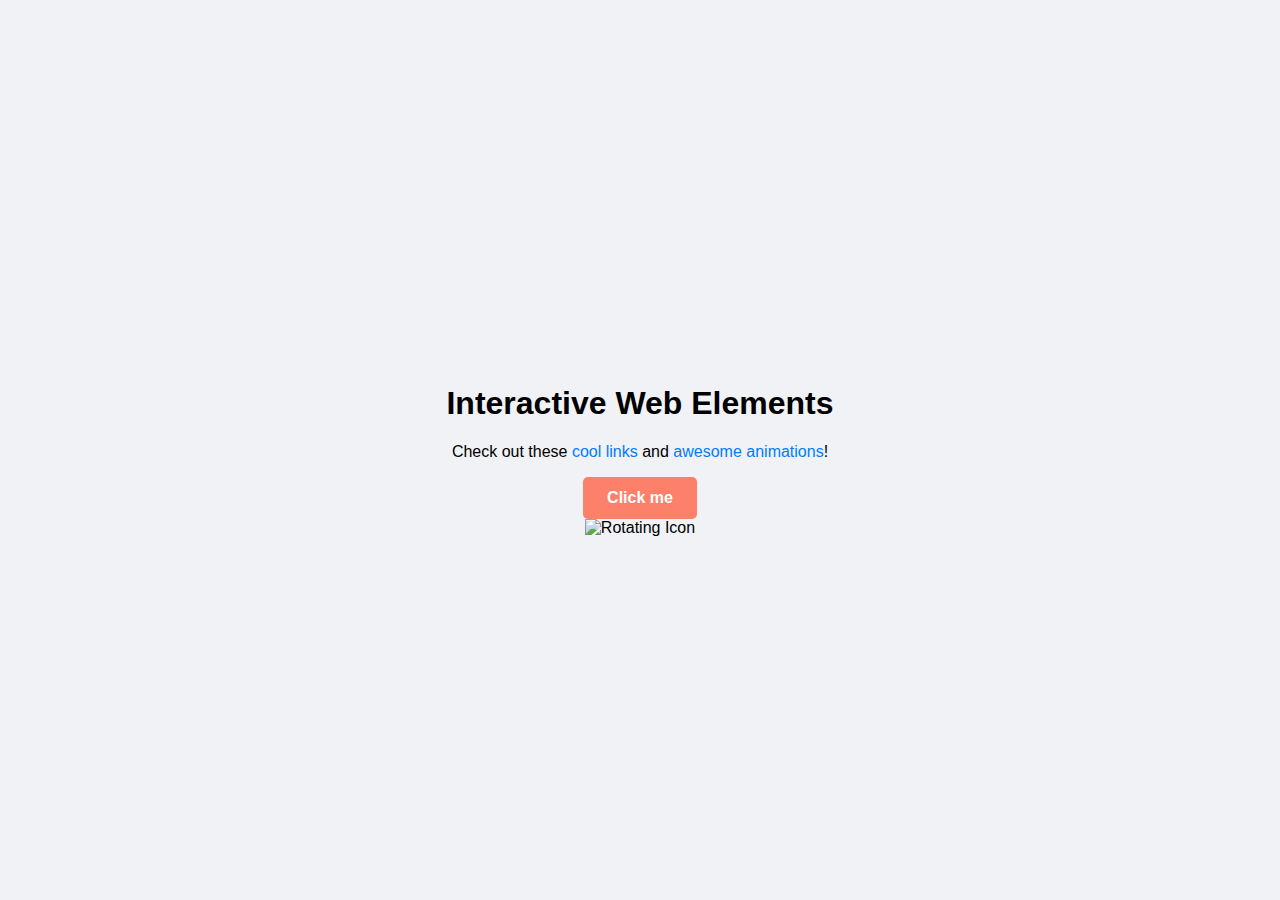
==== part2.html @ 3228e0f8 "part 2" ====
<!DOCTYPE html>
<html lang="en">
<head>
    <meta charset="UTF-8">
    <meta name="viewport" content="width=device-width, initial-scale=1.0">
    <title>Interactive Web Elements</title>
    <link rel="stylesheet" href="part2.css">
</head>
<body>
    <div class="container">
        <h1 class="enhanced-text">Interactive Web Elements</h1>
        <p>Check out these <a href="#">cool links</a> and <a href="#">awesome animations</a>!</p>
        <button class="interactive-button">Click me</button>
        <div class="rotating-icon">
            <img src="https://via.placeholder.com/100" alt="Rotating Icon">
        </div>
    </div>
</body>
</html>
---- part2.css ----
/* General body styling for a professional look */
body {
    font-family: 'Arial', sans-serif;
    background-color: #f0f2f5;
    display: flex;
    justify-content: center;
    align-items: center;
    height: 100vh;
    margin: 0;
}

/* Container styling */
.container {
    text-align: center;
    padding: 20px;
}

/* Task 1: Smooth Hover Transition for Links */
a {
    color: #007bff;
    text-decoration: none;
    transition: color 0.3s ease;
}

a:hover {
    color: #0056b3;
}

/* Task 2: Animated Button on Click */
.interactive-button {
    background-color: rgba(255, 99, 71, 0.8); /* Solid semi-transparent tomato */
    border: none;
    padding: 12px 24px;
    color: white;
    font-size: 1em;
    font-weight: bold;
    border-radius: 5px;
    cursor: pointer;
    transition: transform 0.2s ease;
}

.interactive-button:active {
    transform: scale(1.1);
}

/* Task 3: Continuous Rotation Animation for an Icon */
.rotating-icon img {
    width: 100px;
    animation: rotate 5s linear infinite;
}

@keyframes rotate {
    from {
        transform: rotate(0deg);
    }
    to {
        transform: rotate(360deg);
    }
}
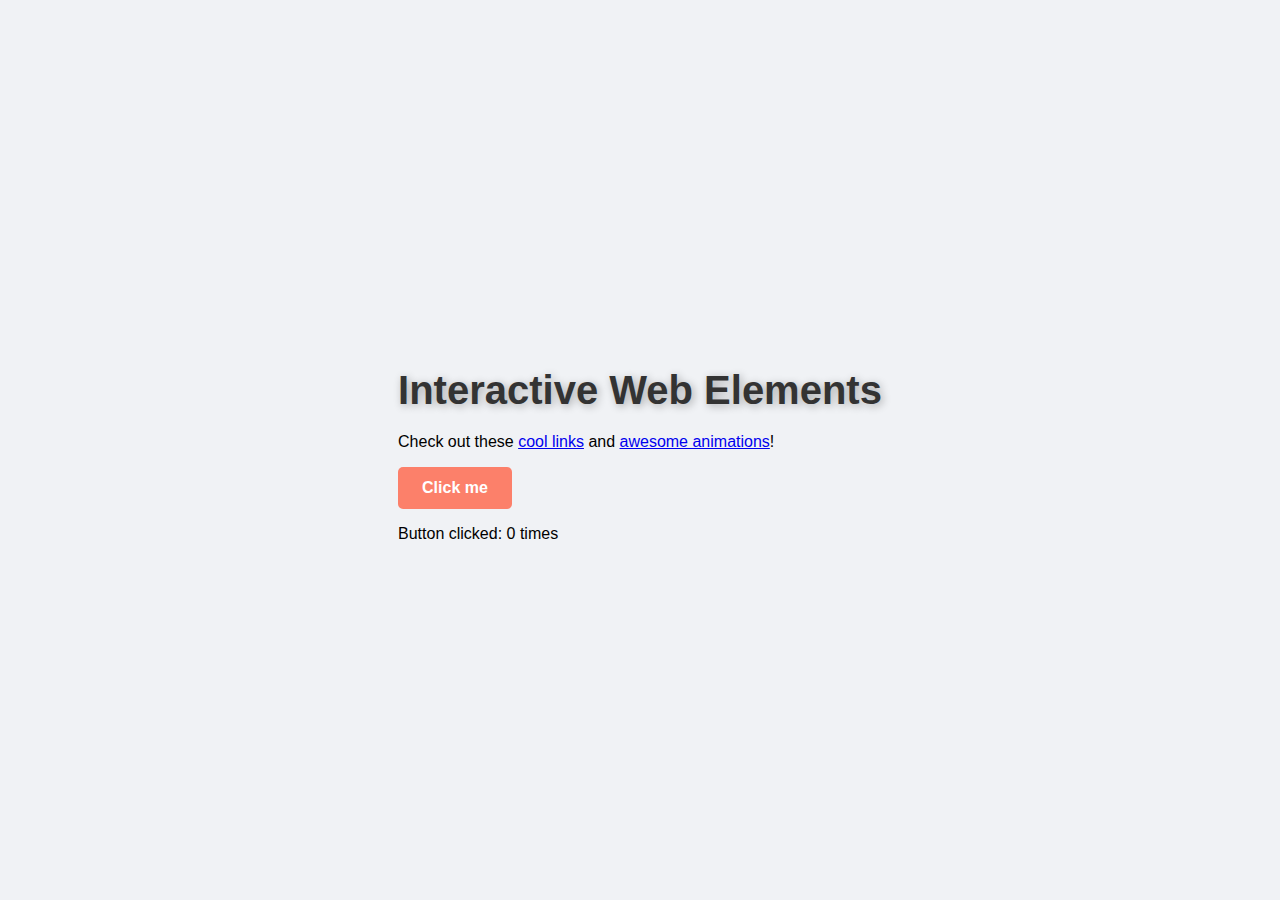
==== commit 764a25e5: "finished I think" ====
--- a/part2.html
+++ b/part2.html
@@ -4,16 +4,25 @@
     <meta charset="UTF-8">
     <meta name="viewport" content="width=device-width, initial-scale=1.0">
     <title>Interactive Web Elements</title>
-    <link rel="stylesheet" href="part2.css">
+    <link rel="stylesheet" href="styles.css">
 </head>
 <body>
     <div class="container">
         <h1 class="enhanced-text">Interactive Web Elements</h1>
         <p>Check out these <a href="#">cool links</a> and <a href="#">awesome animations</a>!</p>
-        <button class="interactive-button">Click me</button>
-        <div class="rotating-icon">
-            <img src="https://via.placeholder.com/100" alt="Rotating Icon">
+        <button class="interactive-button" onclick="incrementCounter()">Click me</button>
+        <p class="click-count">Button clicked: <span id="click-count">0</span> times</p>
+        <div class="rotating-cube-container">
+            <div class="rotating-cube" id="cube">
+                <div class="face front"></div>
+                <div class="face back"></div>
+                <div class="face left"></div>
+                <div class="face right"></div>
+                <div class="face top"></div>
+                <div class="face bottom"></div>
+            </div>
         </div>
     </div>
+    <script src="scripts.js"></script>
 </body>
 </html>
--- a/styles.css
+++ b/styles.css
@@ -0,0 +1,46 @@
+
+/* General body styling for a professional look */
+body {
+    font-family: 'Arial', sans-serif;
+    background-color: #f0f2f5;
+    display: flex;
+    justify-content: center;
+    align-items: center;
+    height: 100vh;
+    margin: 0;
+}
+
+/* Task 1: Apply RGBA Background Colors */
+.background-fade {
+    background-color: rgba(0, 123, 255, 0.3); /* Semi-transparent blue */
+    padding: 40px;
+    text-align: center;
+    border-radius: 15px;
+    box-shadow: 0 4px 8px rgba(0, 0, 0, 0.1);
+}
+
+/* Task 2: Enhance Text Visibility with RGBA */
+.enhanced-text {
+    color: #333;
+    text-shadow: 2px 2px 8px rgba(0, 0, 0, 0.3); /* Subtle black shadow */
+    font-size: 2.5em;
+    margin-bottom: 20px;
+}
+
+/* Task 3: Interactive Buttons with RGBA Hover Effects */
+.interactive-button {
+    background-color: rgba(255, 99, 71, 0.8); /* Solid semi-transparent tomato */
+    border: none;
+    padding: 12px 24px;
+    color: white;
+    font-size: 1em;
+    font-weight: bold;
+    border-radius: 5px;
+    cursor: pointer;
+    transition: background-color 0.3s ease, transform 0.3s ease;
+}
+
+.interactive-button:hover {
+    background-color: rgba(60, 179, 113, 0.8); /* Change to semi-transparent medium sea green on hover */
+    transform: scale(1.05); /* Slightly enlarge the button */
+}
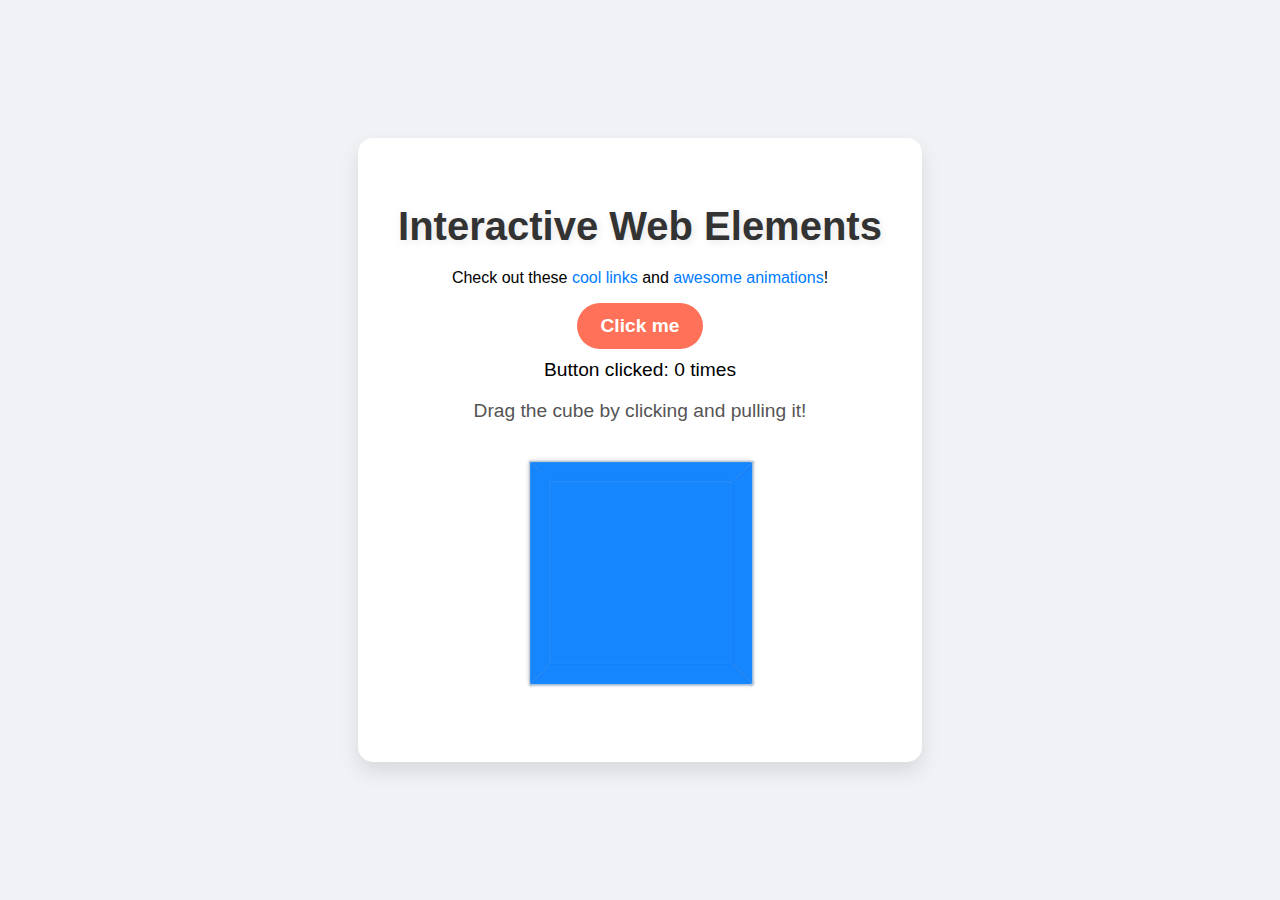
==== commit 29505c12: "haha cherry on top" ====
--- a/part2.html
+++ b/part2.html
@@ -4,7 +4,7 @@
     <meta charset="UTF-8">
     <meta name="viewport" content="width=device-width, initial-scale=1.0">
     <title>Interactive Web Elements</title>
-    <link rel="stylesheet" href="styles.css">
+    <link rel="stylesheet" href="part2.css">
 </head>
 <body>
     <div class="container">
@@ -12,6 +12,7 @@
         <p>Check out these <a href="#">cool links</a> and <a href="#">awesome animations</a>!</p>
         <button class="interactive-button" onclick="incrementCounter()">Click me</button>
         <p class="click-count">Button clicked: <span id="click-count">0</span> times</p>
+        <p class="drag-prompt">Drag the cube by clicking and pulling it!</p>
         <div class="rotating-cube-container">
             <div class="rotating-cube" id="cube">
                 <div class="face front"></div>
--- a/part2.css
+++ b/part2.css
@@ -0,0 +1,115 @@
+/* styles.css */
+
+/* General body styling for a professional look */
+body {
+    font-family: 'Arial', sans-serif;
+    background-color: #f0f2f5;
+    display: flex;
+    justify-content: center;
+    align-items: center;
+    height: 100vh;
+    margin: 0;
+}
+
+/* Container styling */
+.container {
+    text-align: center;
+    padding: 40px;
+    background-color: white;
+    border-radius: 15px;
+    box-shadow: 0 10px 20px rgba(0, 0, 0, 0.1);
+}
+
+/* Enhanced text styling */
+.enhanced-text {
+    color: #333;
+    text-shadow: 2px 2px 8px rgba(0, 0, 0, 0.1); /* Subtle black shadow */
+    font-size: 2.5em;
+    margin-bottom: 20px;
+}
+
+/* Task 1: Smooth Hover Transition for Links */
+a {
+    color: #007bff;
+    text-decoration: none;
+    transition: color 0.3s ease, text-shadow 0.3s ease;
+}
+
+a:hover {
+    color: #0056b3;
+    text-shadow: 1px 1px 5px rgba(0, 0, 0, 0.2);
+}
+
+/* Task 2: Animated Button on Click */
+.interactive-button {
+    background-color: rgba(255, 99, 71, 0.9); /* Solid semi-transparent tomato */
+    border: none;
+    padding: 12px 24px;
+    color: white;
+    font-size: 1.2em;
+    font-weight: bold;
+    border-radius: 25px;
+    cursor: pointer;
+    transition: transform 0.2s ease, background-color 0.3s ease, box-shadow 0.3s ease;
+}
+
+.interactive-button:active {
+    transform: scale(1.1);
+    background-color: rgba(255, 99, 71, 1);
+    box-shadow: 0 5px 15px rgba(0, 0, 0, 0.2);
+}
+
+/* Click count styling */
+.click-count {
+    font-size: 1.2em;
+    margin-top: 10px;
+}
+
+/* Drag prompt styling */
+.drag-prompt {
+    font-size: 1.2em;
+    margin-top: 10px;
+    color: #555;
+}
+
+/* Task 3: Continuous Rotation Animation for an Icon */
+.rotating-cube-container {
+    perspective: 1000px;
+    width: 200px;
+    height: 200px;
+    margin: 50px auto;
+}
+
+.rotating-cube {
+    width: 100%;
+    height: 100%;
+    position: relative;
+    transform-style: preserve-3d;
+    animation: rotate-cube 10s linear infinite;
+    cursor: grab;
+}
+
+.face {
+    position: absolute;
+    width: 100%;
+    height: 100%;
+    background-color: rgba(0, 123, 255, 0.7);
+    border: 1px solid #ccc;
+    box-shadow: 0 0 5px rgba(0, 0, 0, 0.2);
+}
+
+.front  { transform: translateZ(100px); }
+.back   { transform: rotateY(180deg) translateZ(100px); }
+.left   { transform: rotateY(-90deg) translateZ(100px); }
+.right  { transform: rotateY(90deg) translateZ(100px); }
+.top    { transform: rotateX(90deg) translateZ(100px); }
+.bottom { transform: rotateX(-90deg) translateZ(100px); }
+
+@keyframes rotate-cube {
+    from {
+        transform: rotateX(0deg) rotateY(0deg);
+    }
+    to {
+        transform: rotateX(360deg) rotateY(360deg);
+    }
+}
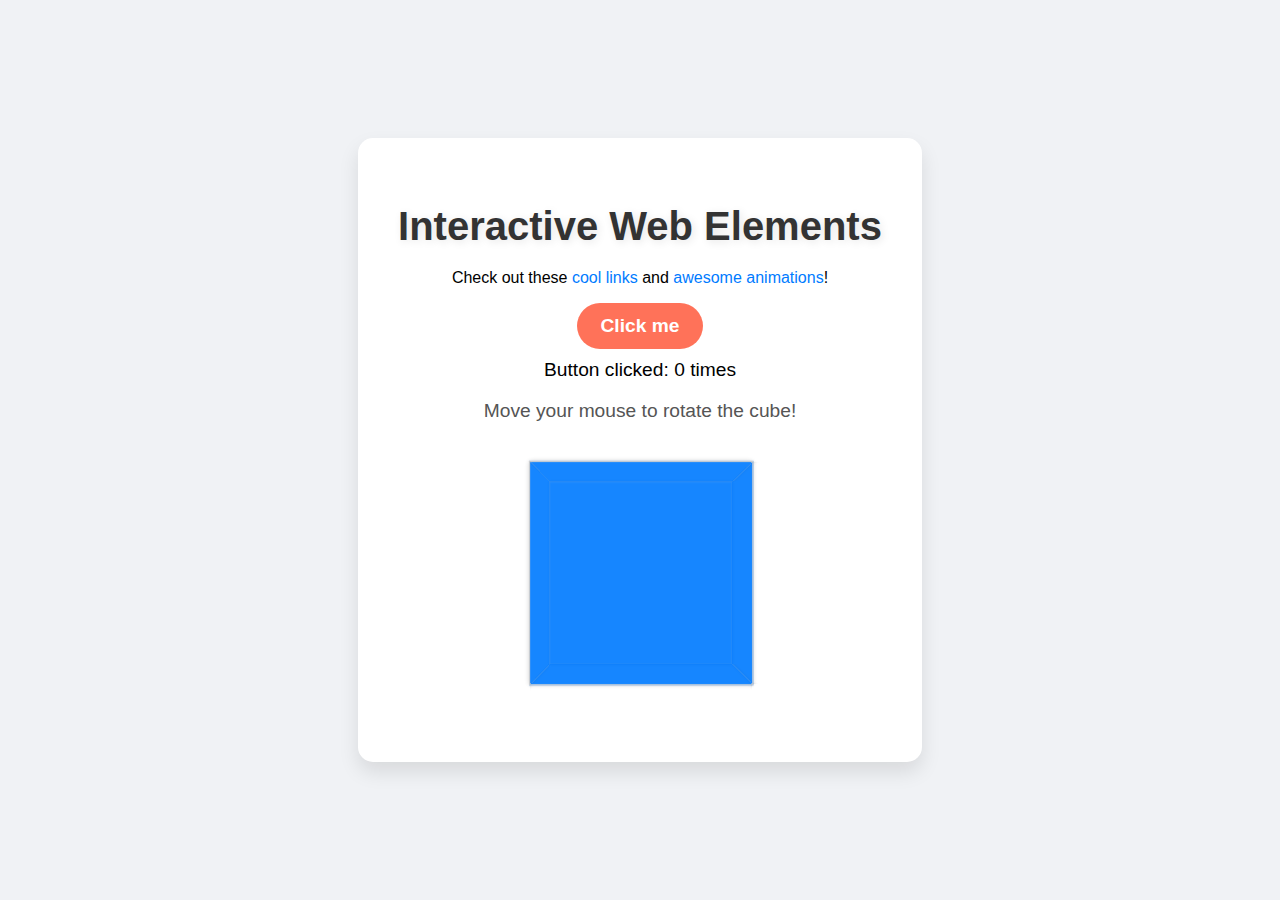
==== commit 25eaabba: "I didn 't like it as much as I thought I would" ====
--- a/part2.html
+++ b/part2.html
@@ -12,7 +12,7 @@
         <p>Check out these <a href="#">cool links</a> and <a href="#">awesome animations</a>!</p>
         <button class="interactive-button" onclick="incrementCounter()">Click me</button>
         <p class="click-count">Button clicked: <span id="click-count">0</span> times</p>
-        <p class="drag-prompt">Drag the cube by clicking and pulling it!</p>
+        <p class="drag-prompt">Move your mouse to rotate the cube!</p>
         <div class="rotating-cube-container">
             <div class="rotating-cube" id="cube">
                 <div class="face front"></div>
--- a/part2.css
+++ b/part2.css
@@ -28,7 +28,7 @@
     margin-bottom: 20px;
 }
 
-/* Task 1: Smooth Hover Transition for Links */
+/* Smooth Hover Transition for Links */
 a {
     color: #007bff;
     text-decoration: none;
@@ -40,7 +40,7 @@
     text-shadow: 1px 1px 5px rgba(0, 0, 0, 0.2);
 }
 
-/* Task 2: Animated Button on Click */
+/* Animated Button on Click */
 .interactive-button {
     background-color: rgba(255, 99, 71, 0.9); /* Solid semi-transparent tomato */
     border: none;
@@ -72,7 +72,7 @@
     color: #555;
 }
 
-/* Task 3: Continuous Rotation Animation for an Icon */
+/* Continuous Rotation Animation for an Icon */
 .rotating-cube-container {
     perspective: 1000px;
     width: 200px;
@@ -85,8 +85,7 @@
     height: 100%;
     position: relative;
     transform-style: preserve-3d;
-    animation: rotate-cube 10s linear infinite;
-    cursor: grab;
+    transition: transform 0.3s ease;
 }
 
 .face {
@@ -104,12 +103,3 @@
 .right  { transform: rotateY(90deg) translateZ(100px); }
 .top    { transform: rotateX(90deg) translateZ(100px); }
 .bottom { transform: rotateX(-90deg) translateZ(100px); }
-
-@keyframes rotate-cube {
-    from {
-        transform: rotateX(0deg) rotateY(0deg);
-    }
-    to {
-        transform: rotateX(360deg) rotateY(360deg);
-    }
-}
